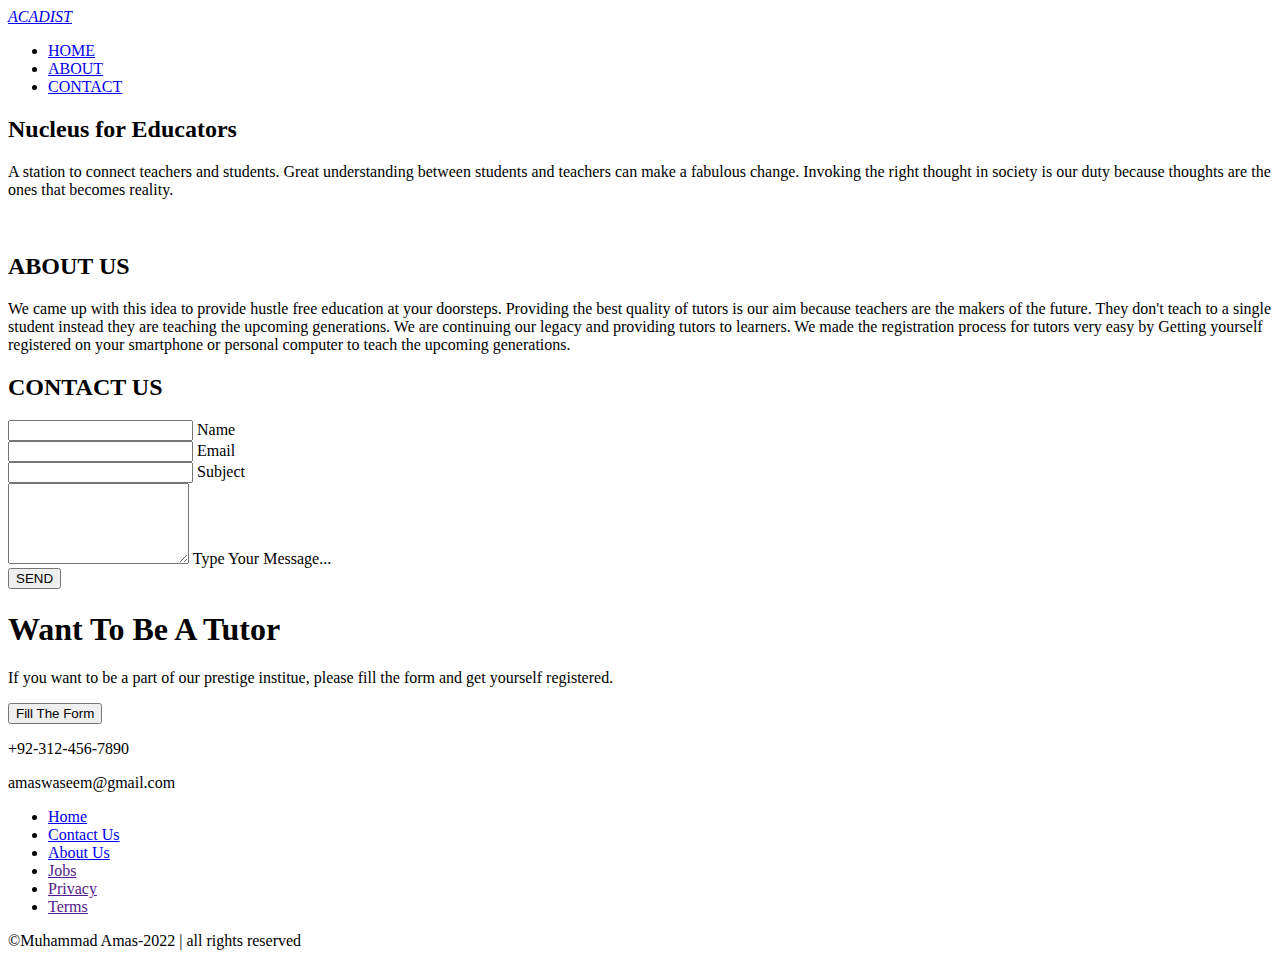
==== index.html @ 4e09a0e8 "Name Updated" ====
<!DOCTYPE html>
<html lang="en">

<head>
    <meta charset="UTF-8">
    <meta http-equiv="X-UA-Compatible" content="IE=edge">
    <meta name="viewport" content="width=device-width, initial-scale=1.0">
    <link rel="shortcut icon" type="image/png" href="images/favicon.svg">
    <link rel="stylesheet" href="styles/style.css">
    <link rel="stylesheet" href="styles/mobile.css">
    <script src="https://kit.fontawesome.com/157af05854.js" crossorigin="anonymous"></script>
    <title>Acadist</title>
</head>

<body id="home">
    <nav class="navbar">
        <a href="http://vtutor.netlify.app"><i class="fa-solid fa-book-open fa-2x"> ACADIST</i></a>
        <ul class="nav-menu">
            <li class="nav-item">
                <a class="nav-link" href="#home">HOME</a>
            </li>
            <li class="nav-item">
                <a class="nav-link" href="#about-us">ABOUT</a>
            </li>
            <li class="nav-item">
                <a class="nav-link" href="#contact">CONTACT</a>
            </li>
        </ul>

        <div class="hamburger">
            <span class="bar"></span>
            <span class="bar"></span>
            <span class="bar"></span>
        </div>
    </nav>

    <section class="firstSection">
        <div class="text">
            <h2>Nucleus for Educators</h2>
            <p>A station to connect teachers and students. Great understanding between students and teachers can make a
                fabulous change. Invoking the right thought in society is our duty because thoughts are the ones that
                becomes reality.</p>
        </div>
        <picture class="image">
            <img src="images/illustration-2.svg" alt="">
        </picture>
    </section>

    <div class="about-us" id="about-us">
        <h2>ABOUT US</h2>
        <p>We came up with this idea to provide hustle free education at your doorsteps. Providing the best quality of
            tutors is our aim because teachers are the makers of the future. They don't teach to a single student
            instead they are teaching the upcoming generations. We are continuing our legacy and providing tutors to
            learners. We made the registration process for tutors very easy by Getting yourself registered on your
            smartphone or personal computer to teach the upcoming generations.</p>
    </div>

    <section class="messagesection">
        <div class="messagebox" id="contact">
            <h2>CONTACT US</h2>
            <form action="https://formsubmit.co/amaswaseem@gmail.com" method="POST">
                <div class="inputbox">
                    <input type="text" name="name" required="required" />
                    <label>Name</label>
                </div>
                <div class="inputbox">
                    <input type="email" name="email" required="required" />
                    <label>Email</label>
                </div>
                <div class="inputbox">
                    <input type="text" name="subject" required="required" />
                    <label>Subject</label>
                </div>
                <div class="inputbox">
                    <textarea name="message" id="message" rows="5" required="required"></textarea>
                    <label>Type Your Message...</label>
                </div>
                <div class="submit">
                    <button type="submit" value="Send" class="submit btn">SEND</button>
                </div>

                <input type="hidden" name="_next" value="https://vtutor.netlify.app/thanks.html" />
                <input type="hidden" name="_captcha" value="false" />
            </form>
        </div>
    </section>

    <div class="tutor-form">
        <div class="text">
            <h1>Want To Be A Tutor</h1>
            <p>
                If you want to be a part of our prestige institue, please fill the form and get yourself registered.
            </p>
        </div>
        <div class="form-btn">
            <a href="form.html"><input value="Fill The Form" type="submit"></input></a>
        </div>
    </div>

    <footer>
        <div>
            <div class="footer-content">
                <div class="contact">
                    <div>
                        <i class="fa-solid fa-phone"></i>
                        <p>+92-312-456-7890</p>
                    </div>
                    <div class="email-icon">
                        <a href="mailto:amaswaseem@gmail.com"><i class="fa-solid fa-envelope"></i></a>
                        <p>amaswaseem@gmail.com</p>
                    </div>
                </div>

                <div class="moreinfo">
                    <ul>
                        <li><a href="#home">Home</a></li>
                        <li><a href="#contact">Contact Us</a></li>
                        <li><a href="#about-us">About Us</a></li>
                        <li><a href="">Jobs</a></li>
                        <li><a href="">Privacy</a></li>
                        <li><a href="">Terms</a></li>
                    </ul>
                </div>

                <div class="social-media">
                    <a href="https://www.facebook.com/mohammad.amas.79" target="_blank">
                        <i class="fa-brands fa-facebook-f social-btn"></i>
                    </a>
                    <a href="https://www.linkedin.com/in/amaswaseem/" target="_blank">
                        <i class="fa-brands fa-linkedin-in social-btn"></i>
                    </a>
                    <a href="https://www.instagram.com/amas_waseem/" target="_blank">
                        <i class="fa-brands fa-instagram social-btn"></i>
                    </a>
                </div>

            </div>
            <div class="copyright">
                <p>©Muhammad Amas-2022 | all rights reserved</p>
            </div>
    </footer>

    <script src="app.js"></script>
</body>

</html>
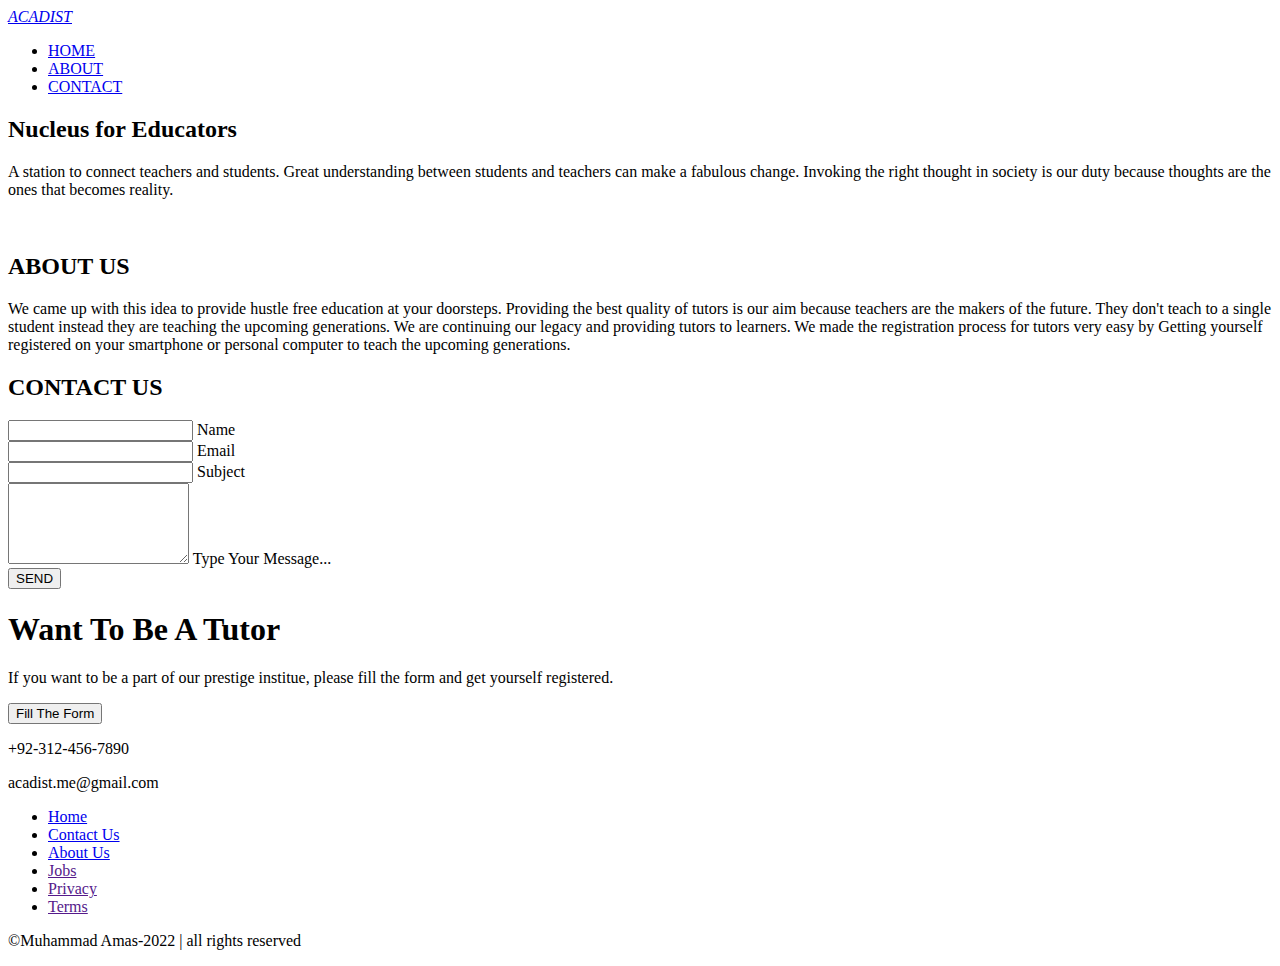
==== commit 63ac9ce2: "Updated" ====
--- a/index.html
+++ b/index.html
@@ -58,7 +58,7 @@
     <section class="messagesection">
         <div class="messagebox" id="contact">
             <h2>CONTACT US</h2>
-            <form action="https://formsubmit.co/amaswaseem@gmail.com" method="POST">
+            <form action="https://formsubmit.co/acadist.me@gmail.com" method="POST">
                 <div class="inputbox">
                     <input type="text" name="name" required="required" />
                     <label>Name</label>
@@ -79,7 +79,7 @@
                     <button type="submit" value="Send" class="submit btn">SEND</button>
                 </div>
 
-                <input type="hidden" name="_next" value="https://vtutor.netlify.app/thanks.html" />
+                <input type="hidden" name="_next" value="https://acadist.me/thanks.html" />
                 <input type="hidden" name="_captcha" value="false" />
             </form>
         </div>
@@ -106,8 +106,8 @@
                         <p>+92-312-456-7890</p>
                     </div>
                     <div class="email-icon">
-                        <a href="mailto:amaswaseem@gmail.com"><i class="fa-solid fa-envelope"></i></a>
-                        <p>amaswaseem@gmail.com</p>
+                        <a href="mailto:acadist.me@gmail.com"><i class="fa-solid fa-envelope"></i></a>
+                        <p>acadist.me@gmail.com</p>
                     </div>
                 </div>
 
@@ -123,7 +123,7 @@
                 </div>
 
                 <div class="social-media">
-                    <a href="https://www.facebook.com/mohammad.amas.79" target="_blank">
+                    <a href="https://www.facebook.com/acadist.me" target="_blank">
                         <i class="fa-brands fa-facebook-f social-btn"></i>
                     </a>
                     <a href="https://www.linkedin.com/in/amaswaseem/" target="_blank">
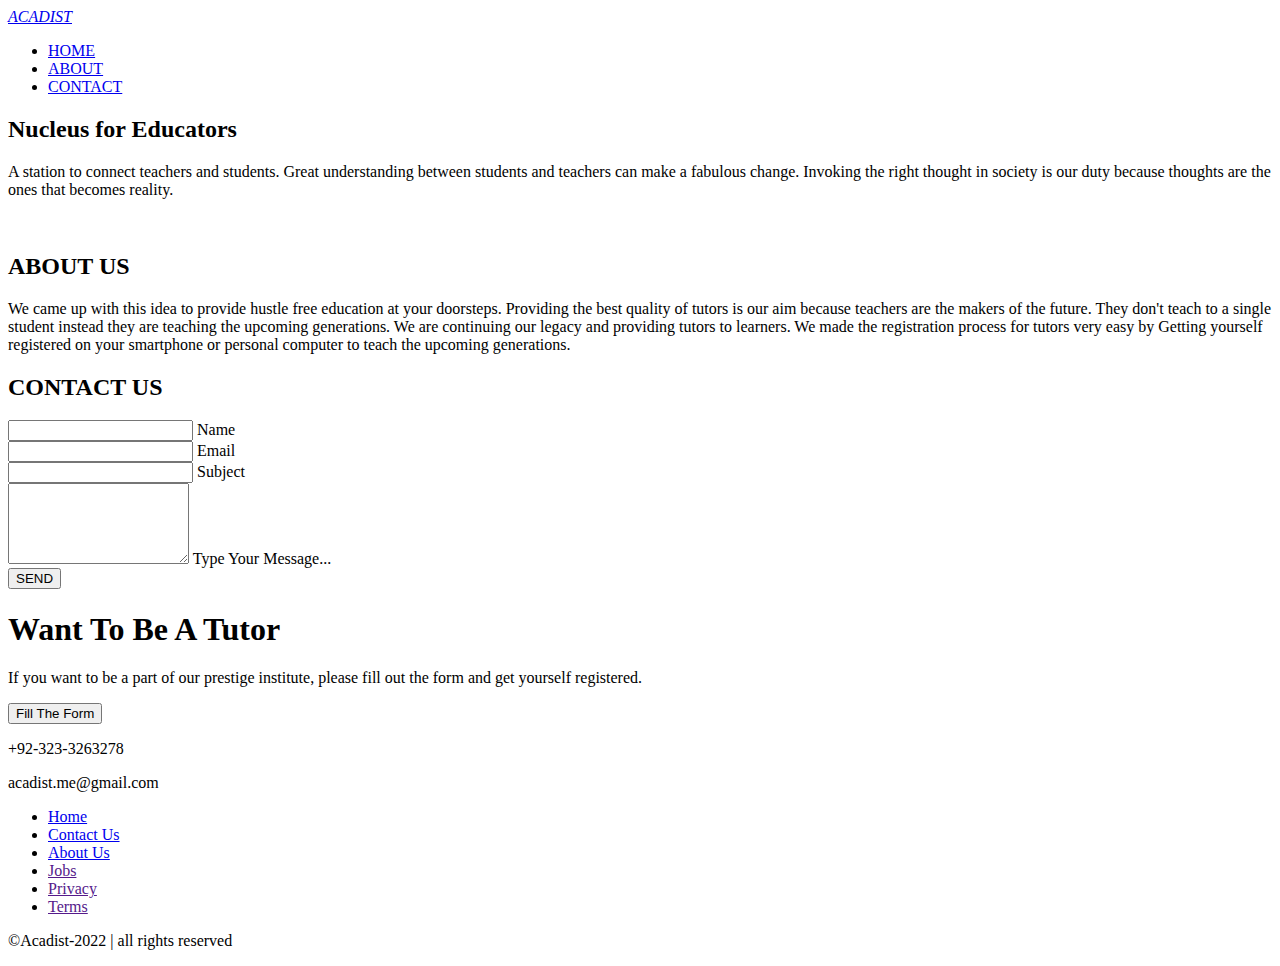
==== commit f049a019: "Updated" ====
--- a/index.html
+++ b/index.html
@@ -14,7 +14,7 @@
 
 <body id="home">
     <nav class="navbar">
-        <a href="http://vtutor.netlify.app"><i class="fa-solid fa-book-open fa-2x"> ACADIST</i></a>
+        <a href="http://acadist.me"><i class="fa-solid fa-book-open fa-2x"> ACADIST</i></a>
         <ul class="nav-menu">
             <li class="nav-item">
                 <a class="nav-link" href="#home">HOME</a>
@@ -89,11 +89,12 @@
         <div class="text">
             <h1>Want To Be A Tutor</h1>
             <p>
-                If you want to be a part of our prestige institue, please fill the form and get yourself registered.
+                If you want to be a part of our prestige institute, please fill out the form and get yourself
+                registered.
             </p>
         </div>
         <div class="form-btn">
-            <a href="form.html"><input value="Fill The Form" type="submit"></input></a>
+            <a href="https://forms.gle/njBBwykX7xZih1BHA"><input value="Fill The Form" type="submit"></input></a>
         </div>
     </div>
 
@@ -103,7 +104,7 @@
                 <div class="contact">
                     <div>
                         <i class="fa-solid fa-phone"></i>
-                        <p>+92-312-456-7890</p>
+                        <p>+92-323-3263278</p>
                     </div>
                     <div class="email-icon">
                         <a href="mailto:acadist.me@gmail.com"><i class="fa-solid fa-envelope"></i></a>
@@ -136,7 +137,7 @@
 
             </div>
             <div class="copyright">
-                <p>©Muhammad Amas-2022 | all rights reserved</p>
+                <p>©Acadist-2022 | all rights reserved</p>
             </div>
     </footer>
 
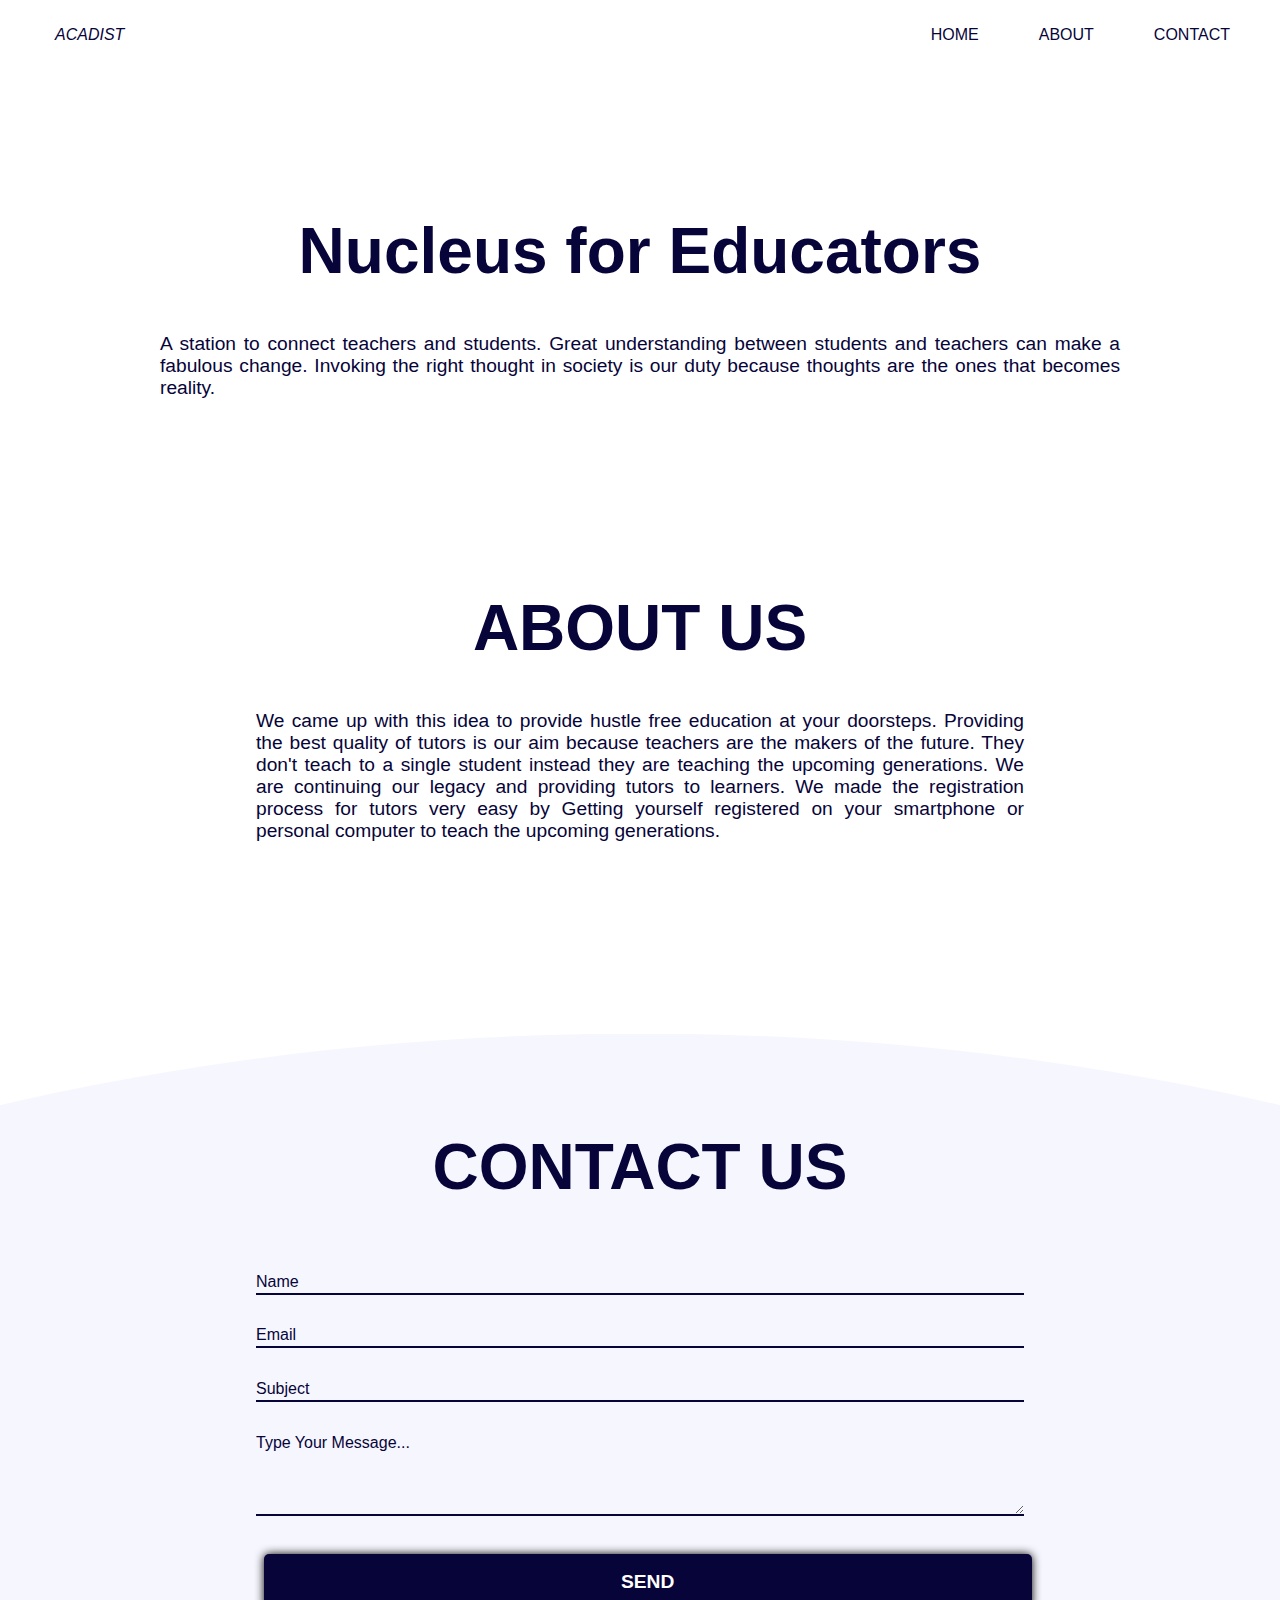
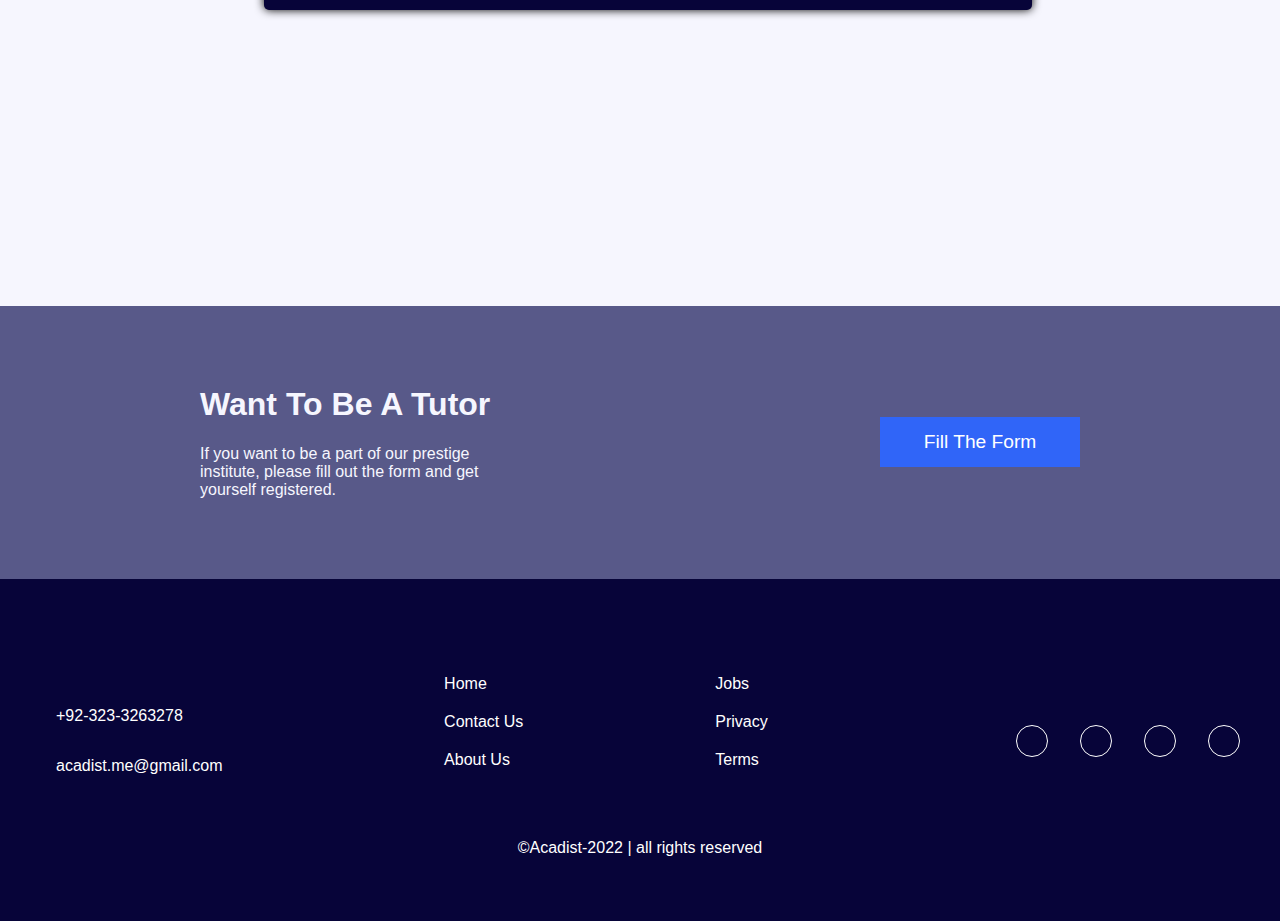
==== commit 75af19d1: "Updated" ====
--- a/index.html
+++ b/index.html
@@ -94,7 +94,7 @@
             </p>
         </div>
         <div class="form-btn">
-            <a href="https://forms.gle/njBBwykX7xZih1BHA"><input value="Fill The Form" type="submit"></input></a>
+            <a href="https://forms.gle/njBBwykX7xZih1BHA" target="_blank"><input value="Fill The Form" type="submit"></input></a>
         </div>
     </div>
 
@@ -127,11 +127,14 @@
                     <a href="https://www.facebook.com/acadist.me" target="_blank">
                         <i class="fa-brands fa-facebook-f social-btn"></i>
                     </a>
-                    <a href="https://www.linkedin.com/in/amaswaseem/" target="_blank">
+                    <a href="https://www.instagram.com/acadist.me" target="_blank">
+                        <i class="fa-brands fa-instagram social-btn"></i>
+                    </a>
+                    <a href="https://www.linkedin.com/company/acadist" target="_blank">
                         <i class="fa-brands fa-linkedin-in social-btn"></i>
                     </a>
-                    <a href="https://www.instagram.com/amas_waseem/" target="_blank">
-                        <i class="fa-brands fa-instagram social-btn"></i>
+                    <a href="https://chat.whatsapp.com/LDouf0nYSdEBldNBeFO2d2" target="_blank">
+                        <i class="fa-brands fa-whatsapp"></i>
                     </a>
                 </div>
 
--- a/styles/style.css
+++ b/styles/style.css
@@ -0,0 +1,369 @@
+:root {
+    --darkBlue: #070439;
+    --lightBlue: #3065f8;
+    --white: #fff;
+    --black: #000;
+    --semiDarkBlue: #585989;
+}
+
+* {
+    margin: 0;
+    padding: 0;
+    font-family: 'Open Sans', sans-serif;
+}
+
+html {
+    scroll-behavior: smooth;
+    scroll-padding-top: 5em;
+    transition: 0.3s;
+}
+
+body {
+    scrollbar-width: none;
+}
+
+h1,
+h2,
+h3,
+h4,
+h5,
+h6 {
+    font-family: 'Raleway', sans-serif;
+    margin-bottom: 0.7em;
+}
+
+.navbar,
+.firstSection,
+.footer-content,
+.about-us {
+    margin: 0 auto;
+    max-width: 1200px;
+}
+
+.navbar {
+    padding: 0px;
+    min-height: 70px;
+    display: flex;
+    justify-content: space-between;
+    align-items: center;
+}
+
+.nav-menu {
+    display: flex;
+    align-items: center;
+    justify-content: space-between;
+    gap: 60px;
+}
+
+.navbar i {
+    color: var(--darkBlue);
+    padding: 15px;
+}
+
+.navbar ul {
+    list-style: none;
+    color: var(--darkBlue);
+    margin-right: 10px;
+}
+
+.navbar a {
+    text-decoration: none;
+    color: var(--darkBlue);
+    display: inline-block;
+    position: relative;
+}
+
+.nav-item a:before,
+.nav-item a:after {
+    content: '';
+    position: absolute;
+    width: 100%;
+    transform: scaleX(0);
+    height: 2px;
+    bottom: 0px;
+    left: 0;
+    background-color: var(--darkBlue);
+    transform-origin: bottom right;
+    transition: transform 0.25s ease-out;
+}
+
+.nav-item a:hover:before {
+    top: -5px;
+    transform-origin: left;
+}
+
+.nav-item a:hover:after {
+    bottom: -5px;
+    transform-origin: right;
+}
+
+.nav-item a:hover::before,
+.nav-item a:hover::after {
+    transform: scaleX(1);
+}
+
+.hamburger {
+    display: none;
+    cursor: pointer;
+}
+
+.bar {
+    display: block;
+    width: 25px;
+    height: 3px;
+    margin: 5px auto;
+    --webkit-transition: all 0.3s ease-in-out;
+    transition: all 0.3s ease-in-out;
+    background-color: var(--darkBlue);
+    margin-right: 15px;
+}
+
+.firstSection {
+    color: var(--darkBlue);
+    display: flex;
+    flex-direction: row;
+    justify-content: center;
+    align-items: center;
+    margin: 9em auto;
+    /* margin-top: 9em; */
+}
+
+.firstSection .text {
+    display: flex;
+    flex-direction: column;
+    justify-content: center;
+    align-items: center;
+    font-size: 1rem;
+    color: var(--darkBlue);
+    /* margin-left: 1em; */
+    min-width: 50%;
+}
+
+.firstSection .text h2 {
+    font-size: 4rem;
+}
+
+.firstSection .text p {
+    text-align: justify;
+    text-justify: inter-character;
+    width: 80%;
+    font-size: 1.2rem;
+}
+
+.firstSection img {
+    max-width: 100%;
+    max-height: 100%;
+}
+
+.about-us {
+    width: 60%;
+    margin: 12em auto;
+    text-align: center;
+    color: var(--darkBlue);
+}
+
+.about-us h2 {
+    font-size: 4rem;
+}
+
+.about-us p {
+    font-size: 1.2rem;
+    text-align: justify;
+    text-justify: inter-character;
+}
+
+.messagesection {
+    background-color: #f6f6fe;
+    clip-path: ellipse(126% 100% at 50% 100%);
+    padding: 2rem 0;
+}
+
+.messagebox {
+    position: relative;
+    color: var(--darkBlue);
+    margin: 5% 20% 20% 20%;
+    border-radius: 10px;
+}
+
+.messagebox h2 {
+    font-size: 2rem;
+    font-weight: bold;
+    text-align: center;
+    justify-content: center;
+    margin: 1em 0;
+}
+
+.messagebox .inputbox input,
+.messagebox .inputbox textarea {
+    position: relative;
+    width: 100%;
+    padding: 5px 0;
+    margin-bottom: 2em;
+    border: none;
+    border-bottom: 2px solid var(--darkBlue);
+    outline: none;
+    background-color: var(--dark);
+    color: var(--darkBlue);
+}
+
+.messagebox .inputbox label {
+    position: absolute;
+    padding: 5px 0;
+    pointer-events: none;
+    transition: 0.5s;
+    left: 0;
+}
+
+.messagebox .inputbox input:focus~label,
+.messagebox .inputbox input:valid~label,
+.messagebox .inputbox textarea:focus~label,
+.messagebox .inputbox textarea:valid~label {
+    color: var(--darkBlue);
+    font-size: 12px;
+    transform: translateY(-20px);
+}
+
+.submit button {
+    border: none;
+    outline: none;
+    padding: 17px 0px;
+    cursor: pointer;
+    border-radius: 5px;
+    width: 100%;
+    font-weight: bold;
+}
+
+.btn {
+    color: var(--white);
+    background-color: var(--darkBlue);
+    border-radius: 0.8em;
+    margin: 0.4em;
+    padding: 0.2em 0.4em;
+    font-size: 1.2rem;
+    border: none;
+    box-shadow: 0px 0px 10px 0px rgba(0, 0, 0, 1);
+}
+
+.btn:hover {
+    opacity: 0.9;
+    background-color: var(--white);
+    color: var(--darkBlue);
+}
+
+.tutor-form {
+    background-color: var(--semiDarkBlue);
+    color: hsl(240, 75%, 98%);
+    display: flex;
+    flex-direction: row;
+    align-items: center;
+    justify-content: space-around;
+    padding: 5em 1em;
+}
+
+.tutor-form .text {
+    width: 25%;
+}
+
+.form-btn input {
+    border: none;
+    text-align: center;
+    text-decoration: none;
+    width: 200px;
+    height: 50px;
+    background-color: #3065f8;
+    color: white;
+    font-size: 1.2rem;
+}
+
+.form-btn input:hover {
+    background-color: #070439;
+}
+
+footer {
+    padding: 6em 1em;
+    background-color: #070439;
+    color: #fff;
+    justify-content: space-between;
+}
+
+.footer-content {
+    display: flex;
+    justify-content: space-between;
+}
+
+.contact {
+    display: flex;
+    flex-direction: column;
+    gap: 2em;
+    margin: 2em 0;
+}
+
+.messagebox h2 {
+    font-size: 4rem;
+}
+
+.contact>div {
+    display: flex;
+    flex-direction: row;
+    gap: 1em;
+}
+
+.contact a {
+    color: #fff;
+}
+
+.moreinfo {
+    column-count: 2;
+    column-gap: 12em;
+}
+
+.moreinfo ul li {
+    list-style: none;
+    gap: 2em;
+    margin-bottom: 20px;
+}
+
+.moreinfo ul li a {
+    text-decoration: none;
+    color: var(--white);
+}
+
+.social-media {
+    display: flex;
+    gap: 2em;
+    margin: auto 0;
+}
+
+.social-media a {
+    text-decoration: none;
+    color: var(--white);
+}
+
+.social-media i {
+    border-radius: 50%;
+    border: 1px solid white;
+    width: 30px;
+    height: 30px;
+    display: flex;
+    justify-content: center;
+    align-items: center;
+}
+
+
+.social-media i:hover {
+    background-color: var(--white);
+    color: var(--darkBlue);
+}
+
+.copyright {
+    display: flex;
+    flex-direction: column;
+    justify-content: center;
+    align-items: center;
+    margin: 2em 0 -2em 0;
+}
+
+.footer-content a:hover,
+.email-icon i:hover {
+    color: #3065f8;
+}--- a/styles/mobile.css
+++ b/styles/mobile.css
@@ -0,0 +1,109 @@
+@media(max-width:768px) {
+    h2 {
+        font-size: 2rem;
+    }
+
+    .hamburger {
+        display: block;
+    }
+
+    .hamburger.active .bar:nth-child(2) {
+        opacity: 0;
+    }
+
+    .hamburger.active .bar:nth-child(1) {
+        transform: translateY(8px) rotate(45deg);
+    }
+
+    .hamburger.active .bar:nth-child(3) {
+        transform: translateY(-8px) rotate(-45deg);
+    }
+
+    .nav-menu {
+        position: absolute;
+        left: -100%;
+        top: 70px;
+        gap: 0;
+        flex-direction: column;
+        background-color: var(--darkBlue);
+        color: var(--white);
+        width: 100%;
+        text-align: center;
+        transition: 0.3s;
+    }
+
+    .nav-item {
+        margin: 16px 0;
+    }
+
+    .navbar a {
+        color: var(--white);
+    }
+
+    .nav-menu.active {
+        left: 0;
+    }
+
+    .firstSection{
+        flex-direction: column;
+        gap: 4em;
+    }
+
+    .firstSection .text h2 {
+        font-size: 1.6rem;
+    }
+
+    .firstSection .text p {
+        text-align: center;
+    }
+
+    .about-us {
+        width: 70%;
+    }
+
+    .about-us h2 {
+        font-size: 2rem;
+    }
+
+    .about-us p {
+        font-size: 1rem;
+    }
+
+    .tutor-form {
+        display: flex;
+        flex-direction: column;
+        justify-content: space-around;
+        align-items: center;
+        gap: 2em;
+        text-align: center;
+    }
+
+    .tutor-form .text {
+        width: 80%;
+    }
+
+    .footer-content {
+        display: flex;
+        flex-direction: column;
+        justify-content: center;
+        align-items: center;
+        gap: 3em;
+    }
+
+    .contact {
+        flex-direction: column;
+        gap: 1em;
+        align-items: center;
+        justify-content: center;
+    }
+
+    .messagebox h2 {
+        font-size: 2rem;
+    }
+
+    .moreinfo {
+        column-count: 1;
+        column-gap: 2em;
+        text-align: center;
+    }
+}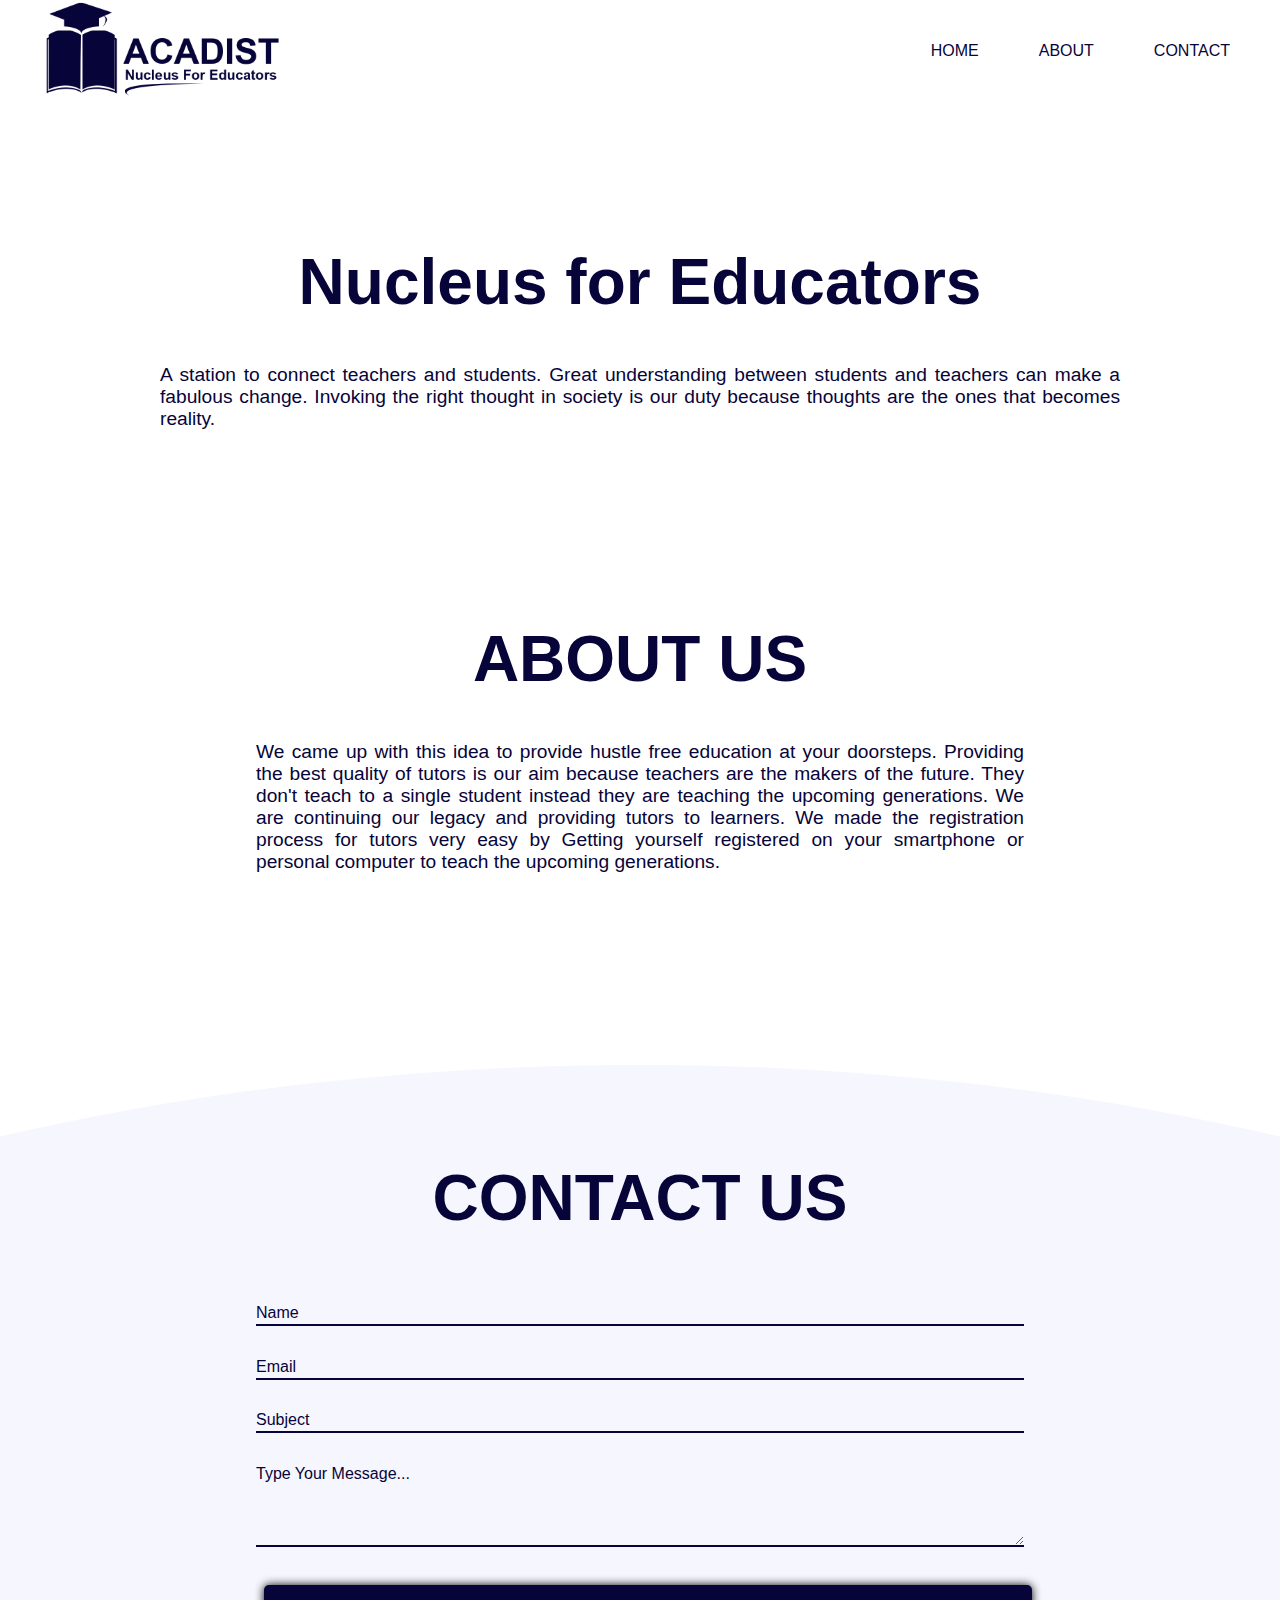
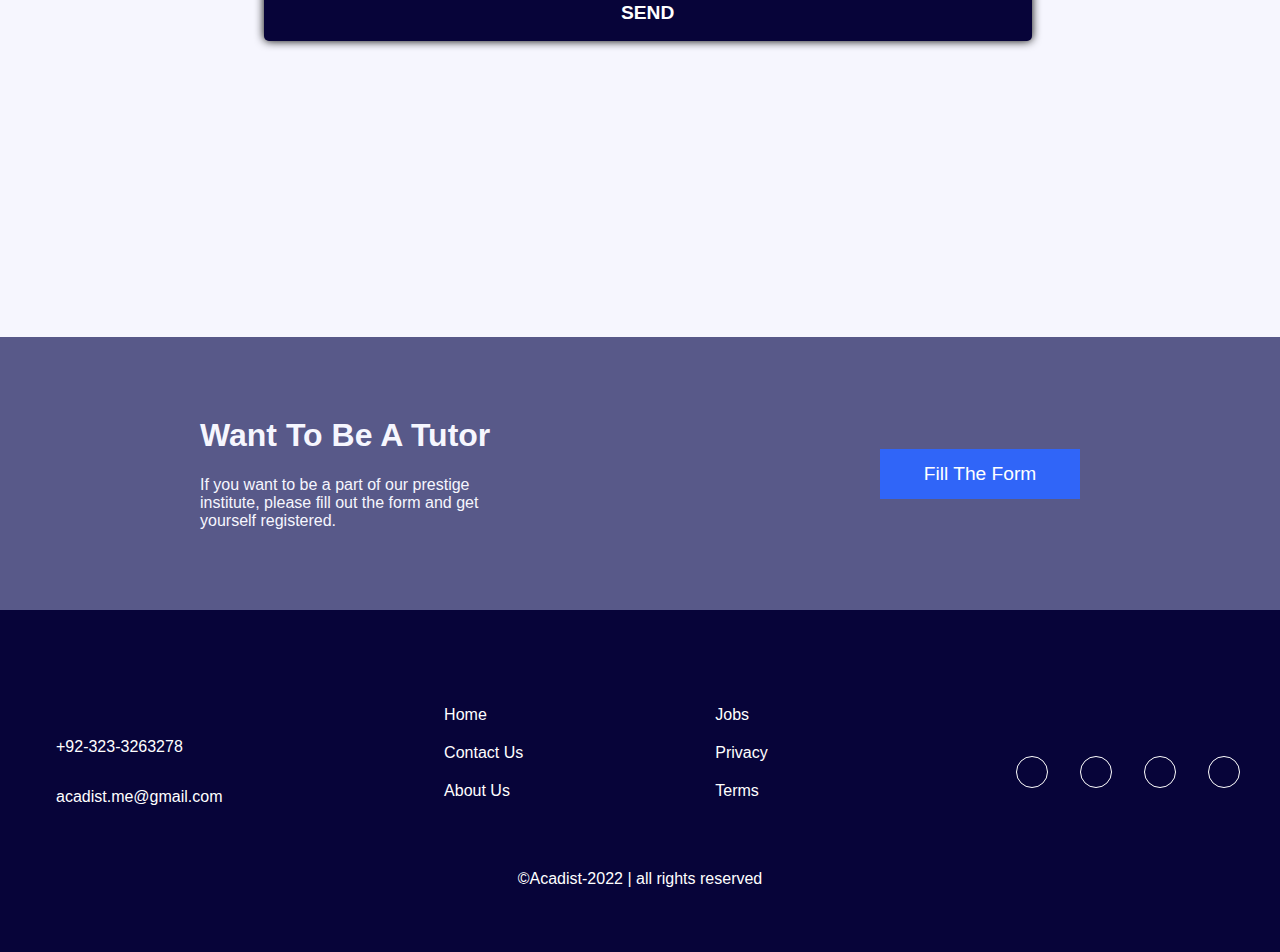
==== commit 8b77789a: "Updated" ====
--- a/index.html
+++ b/index.html
@@ -14,7 +14,7 @@
 
 <body id="home">
     <nav class="navbar">
-        <a href="http://acadist.me"><i class="fa-solid fa-book-open fa-2x"> ACADIST</i></a>
+        <a href="http://acadist.me" class="navbar-logo"><img src="images/navbar-logo.png" alt=""></a>
         <ul class="nav-menu">
             <li class="nav-item">
                 <a class="nav-link" href="#home">HOME</a>
@@ -94,7 +94,8 @@
             </p>
         </div>
         <div class="form-btn">
-            <a href="https://forms.gle/njBBwykX7xZih1BHA" target="_blank"><input value="Fill The Form" type="submit"></input></a>
+            <a href="https://forms.gle/njBBwykX7xZih1BHA" target="_blank"><input value="Fill The Form"
+                    type="submit"></input></a>
         </div>
     </div>
 
--- a/styles/style.css
+++ b/styles/style.css
@@ -46,6 +46,10 @@
     display: flex;
     justify-content: space-between;
     align-items: center;
+}
+
+.navbar-logo img {
+    width: 15rem;
 }
 
 .nav-menu {
--- a/styles/mobile.css
+++ b/styles/mobile.css
@@ -17,6 +17,10 @@
 
     .hamburger.active .bar:nth-child(3) {
         transform: translateY(-8px) rotate(-45deg);
+    }
+
+    .navbar-logo img {
+        width: 10rem;
     }
 
     .nav-menu {
@@ -44,7 +48,7 @@
         left: 0;
     }
 
-    .firstSection{
+    .firstSection {
         flex-direction: column;
         gap: 4em;
     }
